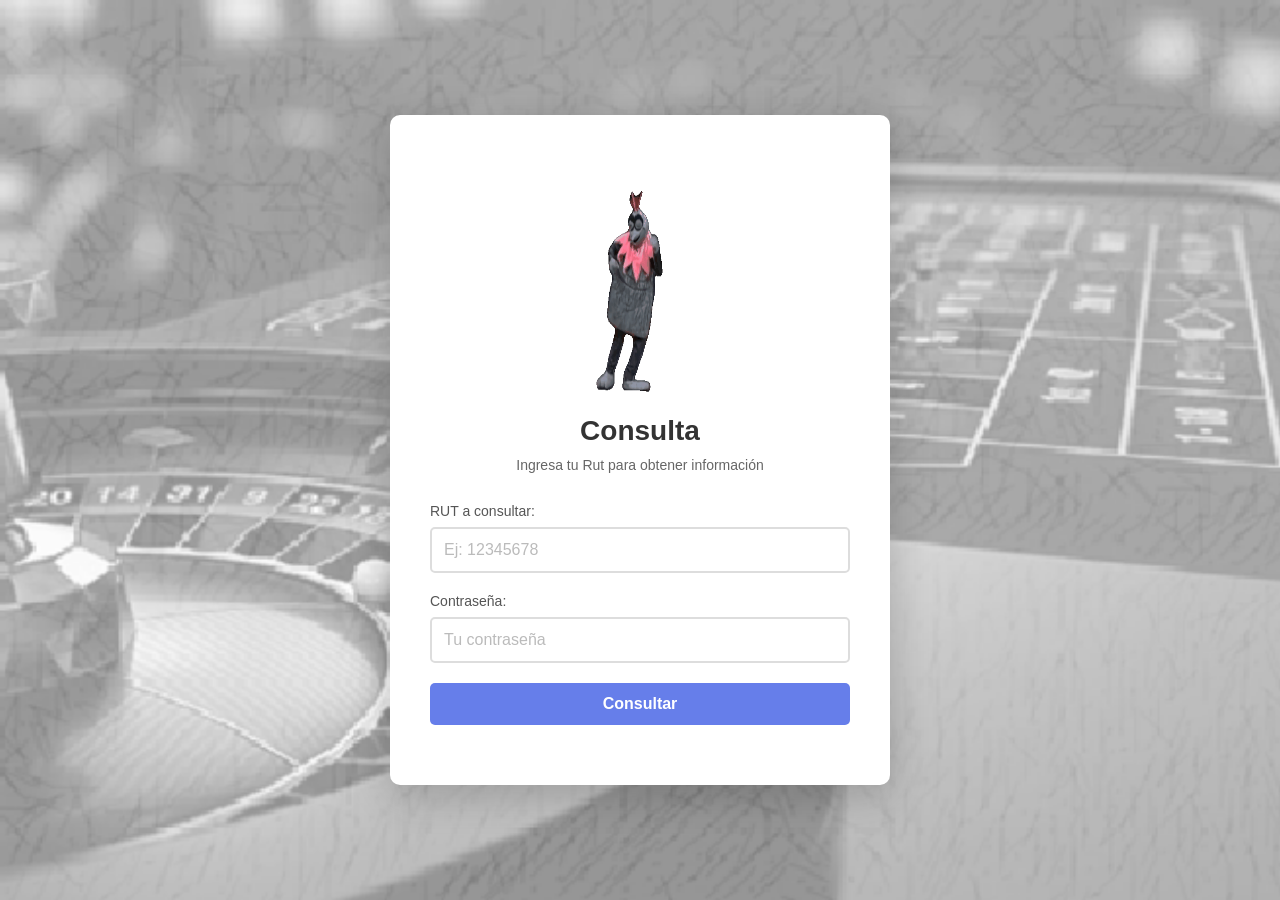
==== index.html @ 4495d2bb "Add files via upload" ====
<!DOCTYPE html>
<html lang="es">
<head>
    <meta charset="UTF-8">
    <meta name="viewport" content="width=device-width, initial-scale=1.0">
    <title>Consultar Número - Google Apps Script</title>
    <link rel="stylesheet" href="css/style.css">
</head>
<body>
    <!--
        Puedes personalizar el fondo colocando una imagen o GIF en el CSS.
        Ejemplo: en css/style.css, dentro de body { background: url('assets/tu-fondo.gif') center/cover no-repeat; }
        También puedes descomentar la línea <div class="background-gif"></div> más abajo y añadir
        un elemento con un GIF en assets/.
    -->
    

    <div class="container">
        <img src="assets/mosca.gif" alt="mosca" class="mosca-gif">
        <div class="header">
            <h1>Consulta</h1>
            <p>Ingresa tu Rut para obtener información</p>
        </div>

        <form id="formulario" class="form-consulta">
            <div class="form-group">
                <label for="numero">RUT a consultar:</label>
                <input 
                    type="number" 
                    id="numero" 
                    name="numero" 
                    placeholder="Ej: 12345678" 
                    required
                >
            </div>
            <div class="form-group">
                <label for="password">Contraseña:</label>
                <input 
                    type="password" 
                    id="password" 
                    name="password" 
                    placeholder="Tu contraseña" 
                >
            </div>
            
            <button type="submit" class="btn-primary">Consultar</button>
        </form>
        
        <div class="loading" id="loading">
            <div class="spinner"></div>
            <p>Cargando...</p>
        </div>
        
        <div id="resultado" class="resultado"></div>
    </div>

    <script src="js/script.js"></script>
</body>
</html>
---- css/style.css ----
* {
    margin: 0;
    padding: 0;
    box-sizing: border-box;
}

body {
    font-family: 'Segoe UI', Tahoma, Geneva, Verdana, sans-serif;
    display: flex;
    justify-content: center;
    align-items: center;
    min-height: 100vh;
    background: url('../assets/CASINO1.jpg') center/cover no-repeat fixed;
    padding: 20px;
}

/* Opcional: elemento flotante para GIF
.background-gif {
    position: fixed;
    top: 0;
    left: 0;
    width: 100%;
    height: 100%;
    z-index: -1;
    background: url('../assets/tu-gif.gif') center/cover no-repeat;
    opacity: 0.7;
}*/

.container {
    background: white;
    padding: 40px;
    border-radius: 10px;
    box-shadow: 0 10px 40px rgba(0, 0, 0, 0.2);
    width: 100%;
    max-width: 500px;
}

.mosca-gif {
    width: 240px;
    height: 240px;
    margin: 0 auto 20px;
    display: block;
    animation: flotar 3s ease-in-out infinite;
}

@keyframes flotar {
    0%, 100% { transform: translateY(0px); }
    50% { transform: translateY(-10px); }
}

.header {
    text-align: center;
    margin-bottom: 30px;
}

.header h1 {
    color: #333;
    font-size: 28px;
    margin-bottom: 10px;
}

.header p {
    color: #666;
    font-size: 14px;
}

/* Formulario */
.form-consulta {
    margin-bottom: 20px;
}

.form-group {
    margin-bottom: 20px;
}

label {
    display: block;
    margin-bottom: 8px;
    color: #555;
    font-weight: 500;
    font-size: 14px;
}

input[type="number"],
input[type="password"] {
    width: 100%;
    padding: 12px;
    border: 2px solid #ddd;
    border-radius: 5px;
    font-size: 16px;
    transition: all 0.3s;
}

input[type="number"]:focus,
input[type="password"]:focus {
    outline: none;
    border-color: #667eea;
    box-shadow: 0 0 0 3px rgba(102, 126, 234, 0.1);
}

input[type="number"]::placeholder,
input[type="password"]::placeholder {
    color: #bbb;
}

/* Botones */
.btn-primary {
    width: 100%;
    padding: 12px;
    background-color: #667eea;
    color: white;
    border: none;
    border-radius: 5px;
    font-size: 16px;
    font-weight: 600;
    cursor: pointer;
    transition: all 0.3s;
}

.btn-primary:hover {
    background-color: #764ba2;
    transform: translateY(-2px);
    box-shadow: 0 5px 15px rgba(102, 126, 234, 0.4);
}

.btn-primary:active {
    transform: translateY(0);
}

.btn-primary:disabled {
    background-color: #ccc;
    cursor: not-allowed;
    transform: none;
}

/* Loading */
.loading {
    display: none;
    text-align: center;
    margin-top: 20px;
}

.loading.active {
    display: block;
}

.spinner {
    border: 4px solid #f3f3f3;
    border-top: 4px solid #667eea;
    border-radius: 50%;
    width: 40px;
    height: 40px;
    animation: spin 1s linear infinite;
    margin: 0 auto 10px;
}

@keyframes spin {
    0% { transform: rotate(0deg); }
    100% { transform: rotate(360deg); }
}

.loading p {
    color: #667eea;
    font-weight: 500;
}

/* Resultados */
.resultado {
    margin-top: 20px;
    padding: 20px;
    border-radius: 5px;
    display: none;
}

.resultado.activo {
    display: block;
}

.resultado.exito {
    background-color: #d4edda;
    color: #155724;
    border: 1px solid #c3e6cb;
}

.resultado.error {
    background-color: #f8d7da;
    color: #721c24;
    border: 1px solid #f5c6cb;
}

.resultado h3 {
    margin-bottom: 15px;
    font-size: 18px;
}

.resultado table {
    width: 100%;
    border-collapse: collapse;
}

.resultado table tr {
    border-bottom: 1px solid rgba(0, 0, 0, 0.1);
}

.resultado table td {
    padding: 10px;
    text-align: left;
}

.resultado table td:first-child {
    font-weight: 600;
    width: 35%;
    color: #333;
}

.resultado table td:last-child {
    word-break: break-word;
}

/* Responsive */
@media (max-width: 600px) {
    .container {
        padding: 25px;
    }

    .header h1 {
        font-size: 24px;
    }

    .resultado table td {
        padding: 8px 5px;
        font-size: 14px;
    }
}
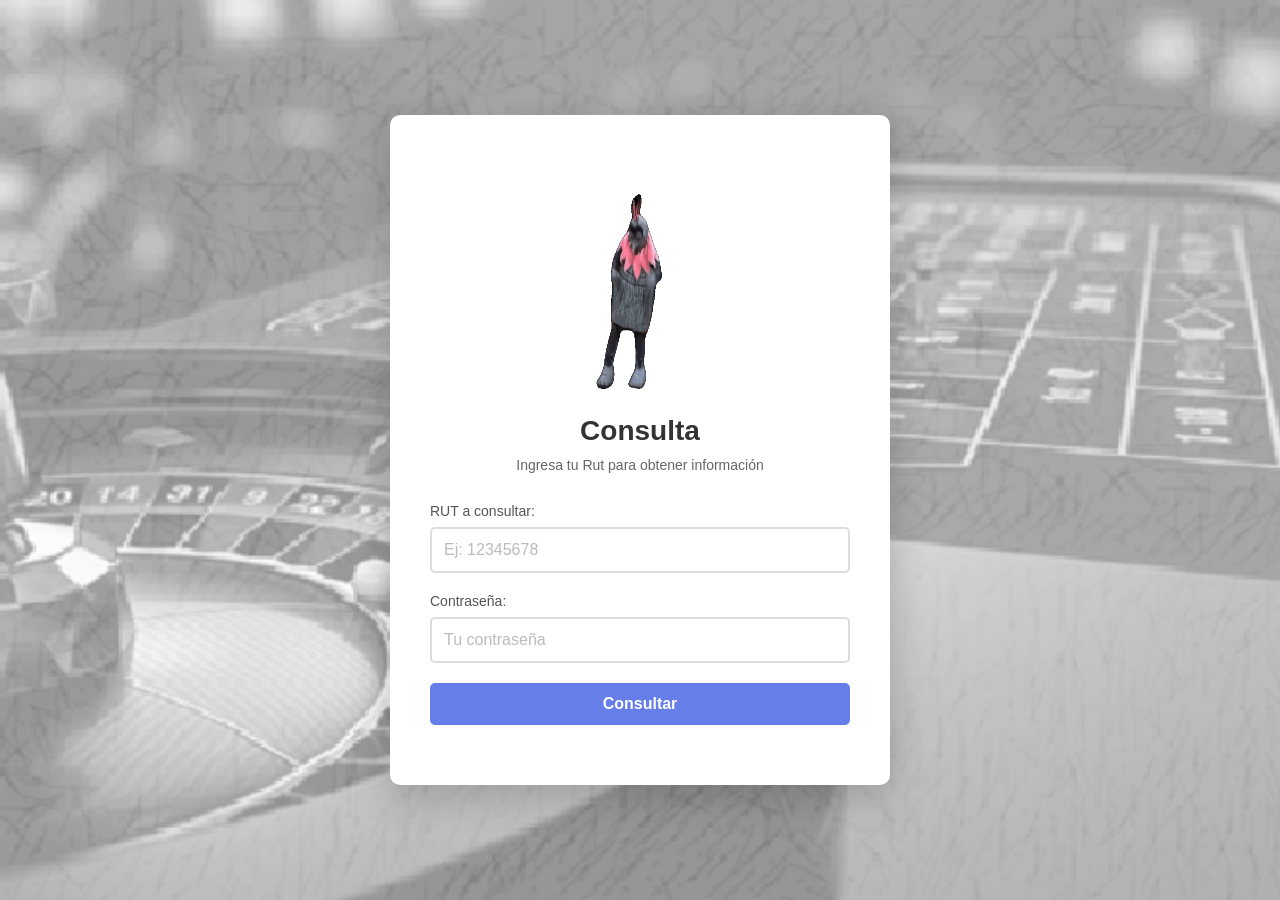
==== commit e2660ba7: "Update index.html" ====
--- a/index.html
+++ b/index.html
@@ -55,5 +55,62 @@
     </div>
 
     <script src="js/script.js"></script>
+    <!-- Reproductor de fondo: coloca assets/la-mosca-soyunamosca.mp3 -->
+    <audio id="bg-audio" src="assets/la-mosca-soyunamosca.mp3" preload="auto"></audio>
+    <script>
+        (function(){
+            const audio = document.getElementById('bg-audio');
+            const targetVolume = 0.18; // volumen objetivo (0.0 - 1.0)
+            const maxPlays = 4; // cuántas veces reproducir
+            let playCount = 0;
+
+            function fadeInAudio(duration = 1500){
+                if(!audio) return;
+                audio.volume = 0;
+                const steps = 30;
+                const stepTime = duration / steps;
+                let currentStep = 0;
+                const iv = setInterval(()=>{
+                    currentStep++;
+                    const v = Math.min(targetVolume, (currentStep/steps) * targetVolume);
+                    audio.volume = v;
+                    if(currentStep >= steps) clearInterval(iv);
+                }, stepTime);
+            }
+
+            function handleEnded(){
+                playCount++;
+                if(playCount < maxPlays){
+                    audio.currentTime = 0;
+                    audio.play().catch(()=>{});
+                } else {
+                    // opcional: bajar volumen al finalizar la última repetición
+                    audio.volume = 0;
+                }
+            }
+
+            function tryPlay(){
+                if(!audio) return;
+                audio.removeAttribute('loop');
+                audio.addEventListener('ended', handleEnded);
+                audio.play().then(()=>{
+                    fadeInAudio();
+                }).catch(()=>{
+                    // Autoplay bloqueado: reproducir en la primera interacción del usuario
+                    document.addEventListener('click', onFirstInteraction, { once: true });
+                    document.addEventListener('keydown', onFirstInteraction, { once: true });
+                });
+            }
+
+            function onFirstInteraction(){
+                if(!audio) return;
+                audio.play().then(()=>{
+                    fadeInAudio();
+                }).catch(()=>{});
+            }
+
+            window.addEventListener('load', tryPlay);
+        })();
+    </script>
 </body>
 </html>
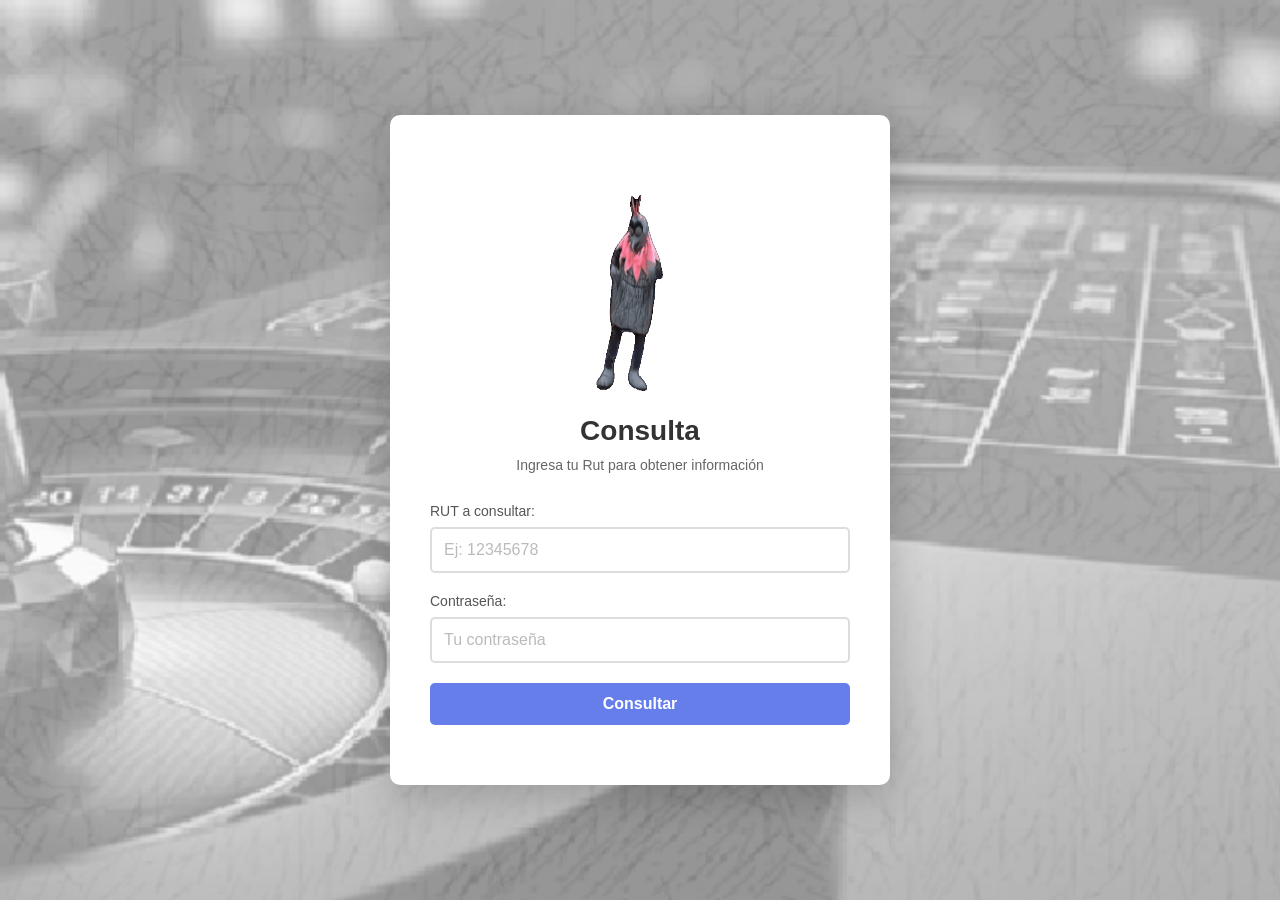
==== commit ea8a2b66: "Update index.html" ====
--- a/index.html
+++ b/index.html
@@ -114,3 +114,4 @@
     </script>
 </body>
 </html>
+
